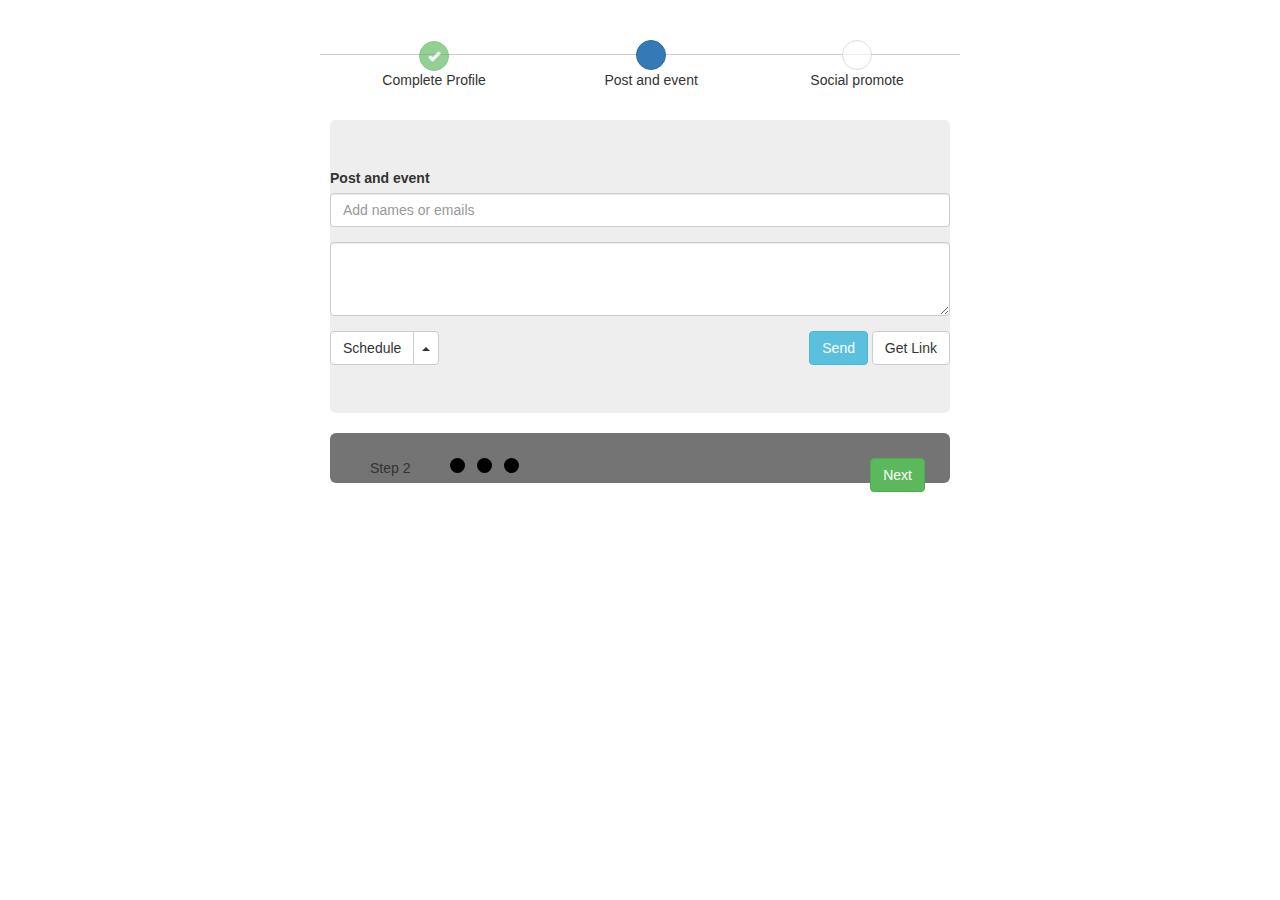
==== index.html @ 74dd5d0d "dos" ====
<!DOCTYPE html>
<html>
  <head>
    <title>Wizard</title>
    <link rel="stylesheet" type="text/css" href="css/bootstrap.css">
    <link rel="stylesheet" href="css/wizard.css">
  </head>
  <body>


<div class="stepwizard col-md-offset-3">
    <div class="stepwizard-row setup-panel">
      <div class="stepwizard-step">
        <a href="#step-1" type="button" class="btn btn-success btn-circle glyphicon glyphicon-ok"  disabled="disabled"></a>
        <p>Complete Profile</p>
      </div>
      <div class="stepwizard-step">
        <a href="#step-2" type="button" class="btn btn-primary btn-circle"></a>
        <p>Post and event</p>
      </div>
      <div class="stepwizard-step">
        <a href="#step-3" type="button" class="btn btn-default btn-circle" disabled="disabled"></a>
        <p>Social promote</p>
      </div>
    </div>
  </div>
 
<div class="jumbotron cajacentral">

    <div class="container">
        <div class="row">
           
        <form>
        <div class="form-group">
         <label>Post and event</label>
        <input type="text" class="form-control" id="" placeholder="Add names or emails">
        </div>

         <div class="form-group">
           <textarea class="form-control" rows="3"></textarea>
         </div>
  
        <div class="btn-group dropup">
            <button type="button" class="btn btn-default">Schedule</button>
            <button type="button" class="btn btn-default dropdown-toggle" data-toggle="dropdown" aria-haspopup="true" aria-expanded="false">
            <span class="caret"></span>
            </div>

            <div class="botones">
                <button type="submit" class="btn btn-info">Send</button>
                <button type="submit" class="btn btn-default">Get Link</button>
            </div>

        </form>
        
        </div>
    </div>
   </div>

       
   <div class="container">
        <div class="row">
            <div class="cajados">             
                
                 <p class="col-md-2">Step 2</p> 
                 <div class="circulo1"></div>
                 <div class="circulo1"></div>
                 <div class="circulo1"></div> 
                    <div class="botonfinal ">
                    <button type="submit" class="btn btn-success btn-group btn-group-lg">Next</button></div>
                
              
      </div>
      </div>
   </div>
      
    


    <script src="//code.jquery.com/jquery-1.11.0.min.js"></script>
    <script src="/js/bootstrap.min.js"></script>
   
   

  </body>
</html>
---- css/wizard.css ----
html {
  font-family: sans-serif;
  -ms-text-size-adjust: 100%;
  -webkit-text-size-adjust: 100%;
}
body{ 
    margin-top:40px; 
}
.cajacentral{
    border-radius: 6px;
    margin: 20px auto;
    width: 620px;
    
}

.botones{

    float: right;
}


.stepwizard-row {
    display: table-row;
}
.stepwizard {
    display: table;
    width: 50%;
    position: relative;
}

.stepwizard-row:before {
    top: 14px;
    bottom: 0;
    position: absolute;
    content: " ";
    width: 100%;
    height: 1px;
    background-color: #ccc;
    z-order: 0;
}
.stepwizard-step {
    display: table-cell;
    text-align: center;
    position: relative;
}
.btn-circle {
    width: 30px;
    height: 30px;
    text-align: center;
    padding: 6px 0;
    font-size: 12px;
    line-height: 1.428571429;
    border-radius: 15px;
}

.cajados{
    border-radius: 6px;
    margin: 0px auto;
    width: 620px;
    background-color: #747474;
    padding: 25px;


}

.botonfinal{

    float: right;

}

.peque{
    height: 12px;
    width: 12px;

}

.linea{
    border: 1px;
    border-color: black;
    height: 1px;
}

.circulo1{

     width: 15px;
     height: 15px;
     -moz-border-radius: 50%;
     -webkit-border-radius: 50%;
     border-radius: 50%;
     background: black;
     float: left;
     margin-right: 12px;
 
  
}
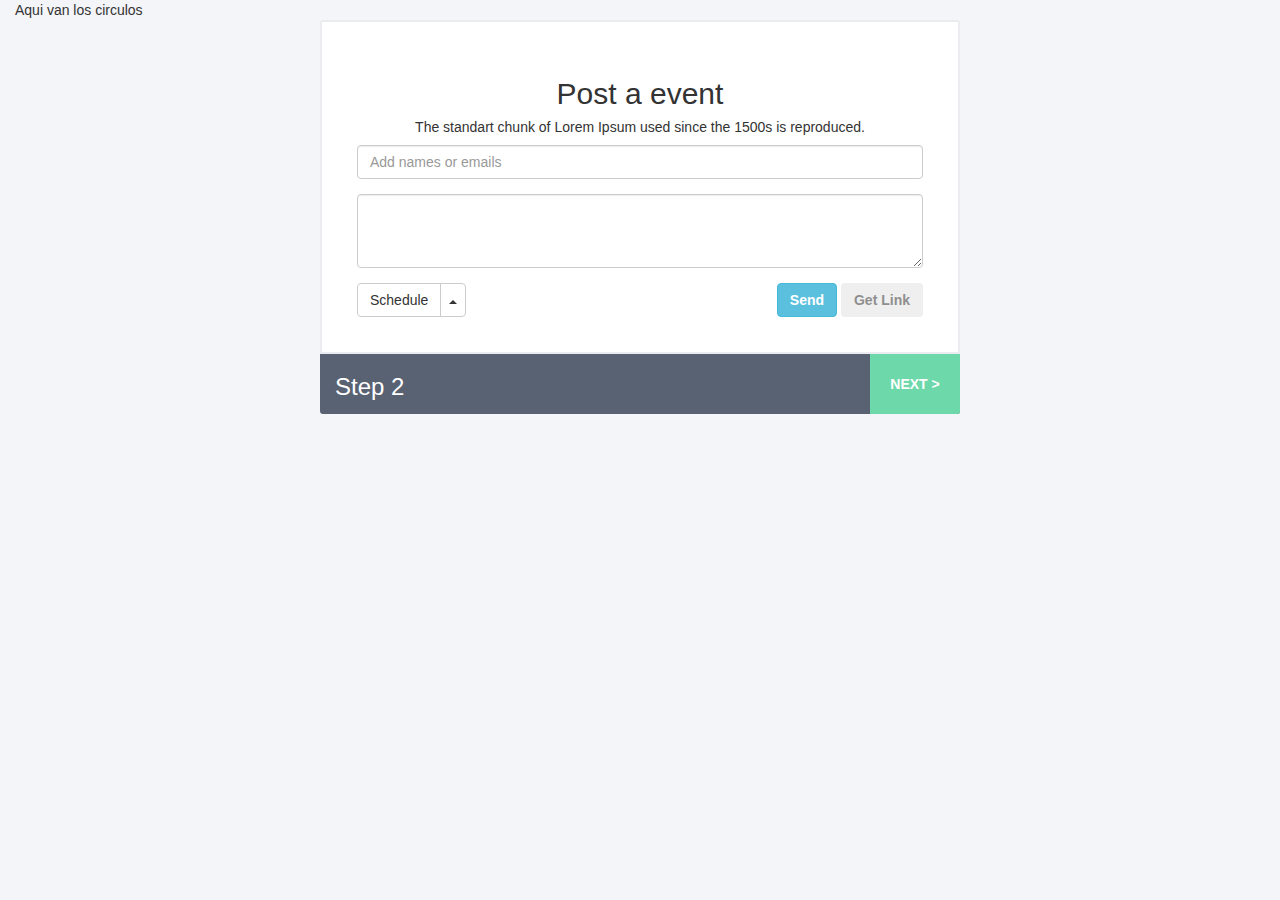
==== commit 137e38e0: "faltan circulos" ====
--- a/index.html
+++ b/index.html
@@ -8,31 +8,20 @@
   <body>
 
 
-<div class="stepwizard col-md-offset-3">
-    <div class="stepwizard-row setup-panel">
-      <div class="stepwizard-step">
-        <a href="#step-1" type="button" class="btn btn-success btn-circle glyphicon glyphicon-ok"  disabled="disabled"></a>
-        <p>Complete Profile</p>
-      </div>
-      <div class="stepwizard-step">
-        <a href="#step-2" type="button" class="btn btn-primary btn-circle"></a>
-        <p>Post and event</p>
-      </div>
-      <div class="stepwizard-step">
-        <a href="#step-3" type="button" class="btn btn-default btn-circle" disabled="disabled"></a>
-        <p>Social promote</p>
-      </div>
+<div class="container-fluid">
+    <div class="row">
+          <div class="col-md-12">
+          Aqui van los circulos
+          </div>  
     </div>
-  </div>
- 
-<div class="jumbotron cajacentral">
 
-    <div class="container">
-        <div class="row">
-           
-        <form>
+    <div class="row">
+        <div class="col-md-6 col-md-offset-3 box">
+          <h2 class="text-center">Post a event</h2>
+          <h5 class="text-center">The standart chunk of Lorem Ipsum  used since the 1500s is reproduced.</h4>
+
+          <form>
         <div class="form-group">
-         <label>Post and event</label>
         <input type="text" class="form-control" id="" placeholder="Add names or emails">
         </div>
 
@@ -45,36 +34,26 @@
             <button type="button" class="btn btn-default dropdown-toggle" data-toggle="dropdown" aria-haspopup="true" aria-expanded="false">
             <span class="caret"></span>
             </div>
+         <div class="botones">
+                <button type="submit" class="btn btn-info"><strong>Send</strong></button>
+                <button type="submit" class="btn btn-gris"><strong>Get Link</strong></button>
+            </div>
+            </form>
+        </div>
+      </div>
 
-            <div class="botones">
-                <button type="submit" class="btn btn-info">Send</button>
-                <button type="submit" class="btn btn-default">Get Link</button>
-            </div>
-
-        </form>
-        
+      <div class="row">
+        <div class="col-md-6 col-md-offset-3 box-bottom">
+          <h3>Step 2</h3>
+          <button class="pull-right box-button"><strong>NEXT ></strong></button>
         </div>
-    </div>
-   </div>
+      </div>
+  
+</div>
 
        
-   <div class="container">
-        <div class="row">
-            <div class="cajados">             
-                
-                 <p class="col-md-2">Step 2</p> 
-                 <div class="circulo1"></div>
-                 <div class="circulo1"></div>
-                 <div class="circulo1"></div> 
-                    <div class="botonfinal ">
-                    <button type="submit" class="btn btn-success btn-group btn-group-lg">Next</button></div>
-                
-              
-      </div>
-      </div>
-   </div>
-      
-    
+   
+
 
 
     <script src="//code.jquery.com/jquery-1.11.0.min.js"></script>
--- a/css/wizard.css
+++ b/css/wizard.css
@@ -1,16 +1,51 @@
-html {
-  font-family: sans-serif;
-  -ms-text-size-adjust: 100%;
-  -webkit-text-size-adjust: 100%;
+body,html{
+  width: 100%;
+  height: 100%;
+  padding: 0px;
+  margin: 0px;
+  background-color: #f4f5f9;
 }
-body{ 
-    margin-top:40px; 
+
+.box{
+  background-color: #FFF;
+  border: 2px solid #ebecf0;
+  border-top-left-radius: 3px;
+  border-top-right-radius: 3px;
+  -moz-border-top-left-radius: 3px;
+  -moz-border-top-right-radius: 3px;
+  -webkit-border-top-left-radius: 3px;
+  -webkit-border-top-right-radius: 3px;
+  padding: 35px;
 }
-.cajacentral{
-    border-radius: 6px;
-    margin: 20px auto;
-    width: 620px;
-    
+
+.box-bottom{
+  background-color: #596273;
+  border-bottom-left-radius: 3px;
+  border-bottom-right-radius: 3px;
+  -moz-border-bottom-left-radius: 3px;
+  -moz-border-bottom-right-radius: 3px;
+  -webkit-border-bottom-left-radius: 3px;
+  -webkit-border-bottom-right-radius: 3px;
+  height: 60px;
+  padding-right: 0px;
+  color: #FFF;
+}
+
+.box-bottom h3{
+  width: auto;
+  display: inline-block;
+}
+
+.box-button{
+  background-color: #6dd8aa;
+  color: #FFF;
+  height: 60px;
+  width: 90px;
+  border: 0px;
+  outline: 0px;
+  border-bottom-right-radius: 3px;
+  -moz-border-bottom-right-radius: 3px;
+  -webkit-border-bottom-right-radius: 3px;
 }
 
 .botones{
@@ -18,80 +53,7 @@
     float: right;
 }
 
-
-.stepwizard-row {
-    display: table-row;
-}
-.stepwizard {
-    display: table;
-    width: 50%;
-    position: relative;
-}
-
-.stepwizard-row:before {
-    top: 14px;
-    bottom: 0;
-    position: absolute;
-    content: " ";
-    width: 100%;
-    height: 1px;
-    background-color: #ccc;
-    z-order: 0;
-}
-.stepwizard-step {
-    display: table-cell;
-    text-align: center;
-    position: relative;
-}
-.btn-circle {
-    width: 30px;
-    height: 30px;
-    text-align: center;
-    padding: 6px 0;
-    font-size: 12px;
-    line-height: 1.428571429;
-    border-radius: 15px;
-}
-
-.cajados{
-    border-radius: 6px;
-    margin: 0px auto;
-    width: 620px;
-    background-color: #747474;
-    padding: 25px;
-
-
-}
-
-.botonfinal{
-
-    float: right;
-
-}
-
-.peque{
-    height: 12px;
-    width: 12px;
-
-}
-
-.linea{
-    border: 1px;
-    border-color: black;
-    height: 1px;
-}
-
-.circulo1{
-
-     width: 15px;
-     height: 15px;
-     -moz-border-radius: 50%;
-     -webkit-border-radius: 50%;
-     border-radius: 50%;
-     background: black;
-     float: left;
-     margin-right: 12px;
- 
-  
-}
-
+.btn-gris{
+ background-color: #EFEFEF;
+ color: #8f8f8f;
+}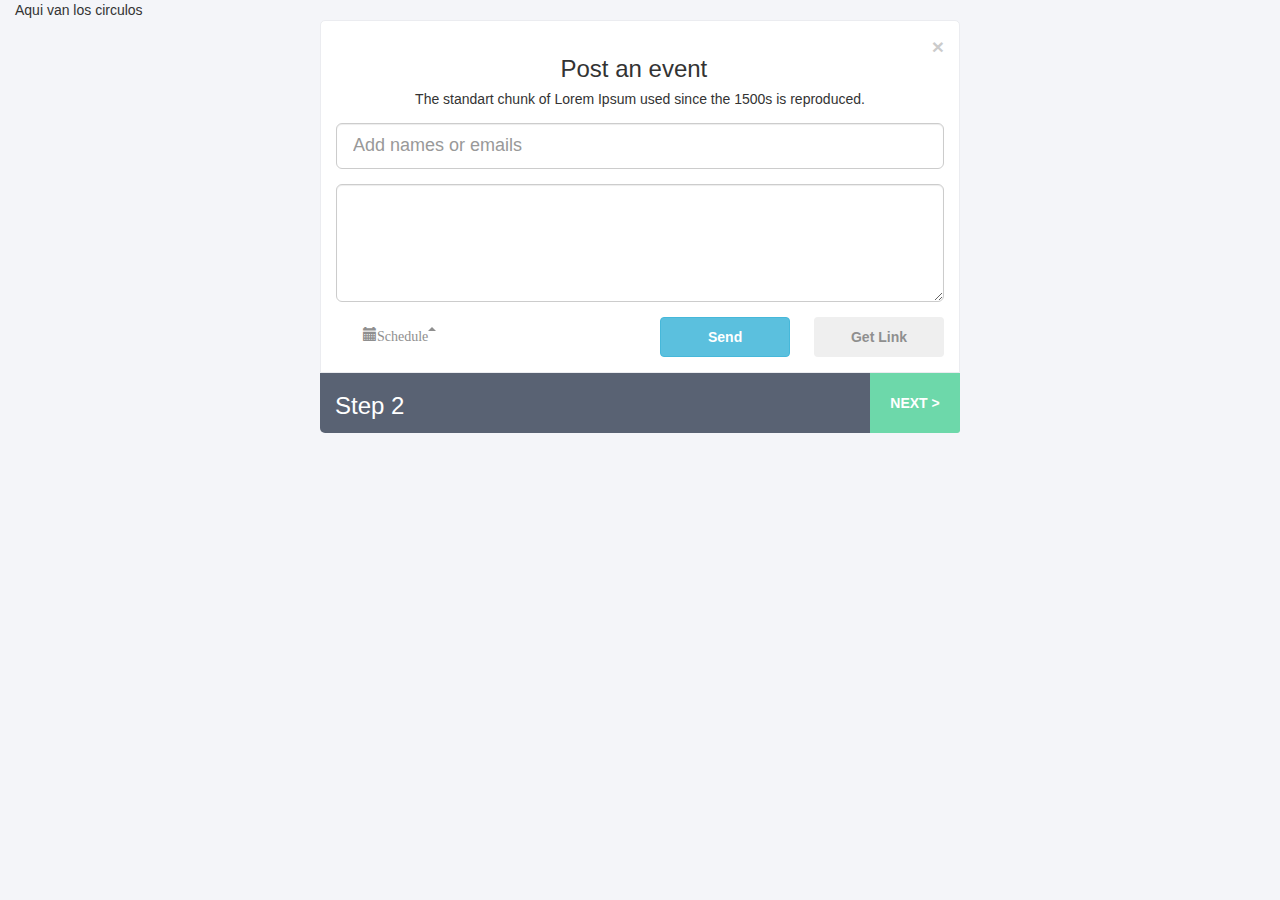
==== commit 9e3fe369: "separar schedule y demas" ====
--- a/index.html
+++ b/index.html
@@ -9,6 +9,7 @@
 
 
 <div class="container-fluid">
+
     <div class="row">
           <div class="col-md-12">
           Aqui van los circulos
@@ -17,25 +18,27 @@
 
     <div class="row">
         <div class="col-md-6 col-md-offset-3 box">
-          <h2 class="text-center">Post a event</h2>
+        <button type="button" class="close" aria-label="Close"><span aria-hidden="true">&times;</span></button>
+          <h3 class="text-center">Post an event</h2>
           <h5 class="text-center">The standart chunk of Lorem Ipsum  used since the 1500s is reproduced.</h4>
 
           <form>
+
         <div class="form-group">
-        <input type="text" class="form-control" id="" placeholder="Add names or emails">
+        <input type="text" class="form-control input-lg" id="" placeholder="Add names or emails" >
         </div>
 
          <div class="form-group">
-           <textarea class="form-control" rows="3"></textarea>
+           <textarea class="form-control input-lg" rows="4"></textarea>
          </div>
-  
-        <div class="btn-group dropup">
-            <button type="button" class="btn btn-default">Schedule</button>
-            <button type="button" class="btn btn-default dropdown-toggle" data-toggle="dropdown" aria-haspopup="true" aria-expanded="false">
-            <span class="caret"></span>
-            </div>
+        <div class="col-md-2 dropup">
+         <button class="btn btn-default schedule dropdown-toggle glyphicon glyphicon-calendar" type="button">Schedule<span class="caret caret-alineado"></span>
+        </button>
+        </div>
+       
+        
          <div class="botones">
-                <button type="submit" class="btn btn-info"><strong>Send</strong></button>
+                <button type="submit" class="btn btn-info btn-azul"><strong>Send</strong></button>
                 <button type="submit" class="btn btn-gris"><strong>Get Link</strong></button>
             </div>
             </form>
--- a/css/wizard.css
+++ b/css/wizard.css
@@ -8,24 +8,24 @@
 
 .box{
   background-color: #FFF;
-  border: 2px solid #ebecf0;
-  border-top-left-radius: 3px;
-  border-top-right-radius: 3px;
-  -moz-border-top-left-radius: 3px;
-  -moz-border-top-right-radius: 3px;
-  -webkit-border-top-left-radius: 3px;
-  -webkit-border-top-right-radius: 3px;
-  padding: 35px;
+  border: 1px solid #ebecf0;
+  border-top-left-radius: 5px;
+  border-top-right-radius: 5px;
+  -moz-border-top-left-radius: 5px;
+  -moz-border-top-right-radius: 5px;
+  -webkit-border-top-left-radius: 5px;
+  -webkit-border-top-right-radius: 5px;
+  padding: 15px;
 }
 
 .box-bottom{
   background-color: #596273;
-  border-bottom-left-radius: 3px;
-  border-bottom-right-radius: 3px;
-  -moz-border-bottom-left-radius: 3px;
-  -moz-border-bottom-right-radius: 3px;
-  -webkit-border-bottom-left-radius: 3px;
-  -webkit-border-bottom-right-radius: 3px;
+  border-bottom-left-radius: 5px;
+  border-bottom-right-radius: 5px;
+  -moz-border-bottom-left-radius: 5px;
+  -moz-border-bottom-right-radius: 5px;
+  -webkit-border-bottom-left-radius: 5px;
+  -webkit-border-bottom-right-radius: 5px;
   height: 60px;
   padding-right: 0px;
   color: #FFF;
@@ -49,11 +49,33 @@
 }
 
 .botones{
-
-    float: right;
+float: right; 
 }
 
 .btn-gris{
  background-color: #EFEFEF;
  color: #8f8f8f;
-}+ width: 130px;
+ height: 40px;
+}
+
+.btn-azul{
+ 
+ width: 130px;
+ height: 40px;
+ margin-right: 20px;
+}
+
+.schedule{
+  border: 0px;
+  color: #8f8f8f;
+
+}
+.form-group{
+  margin-top: 15px;
+}
+
+.caret-alineado{
+  margin-bottom: 8px;
+  
+}
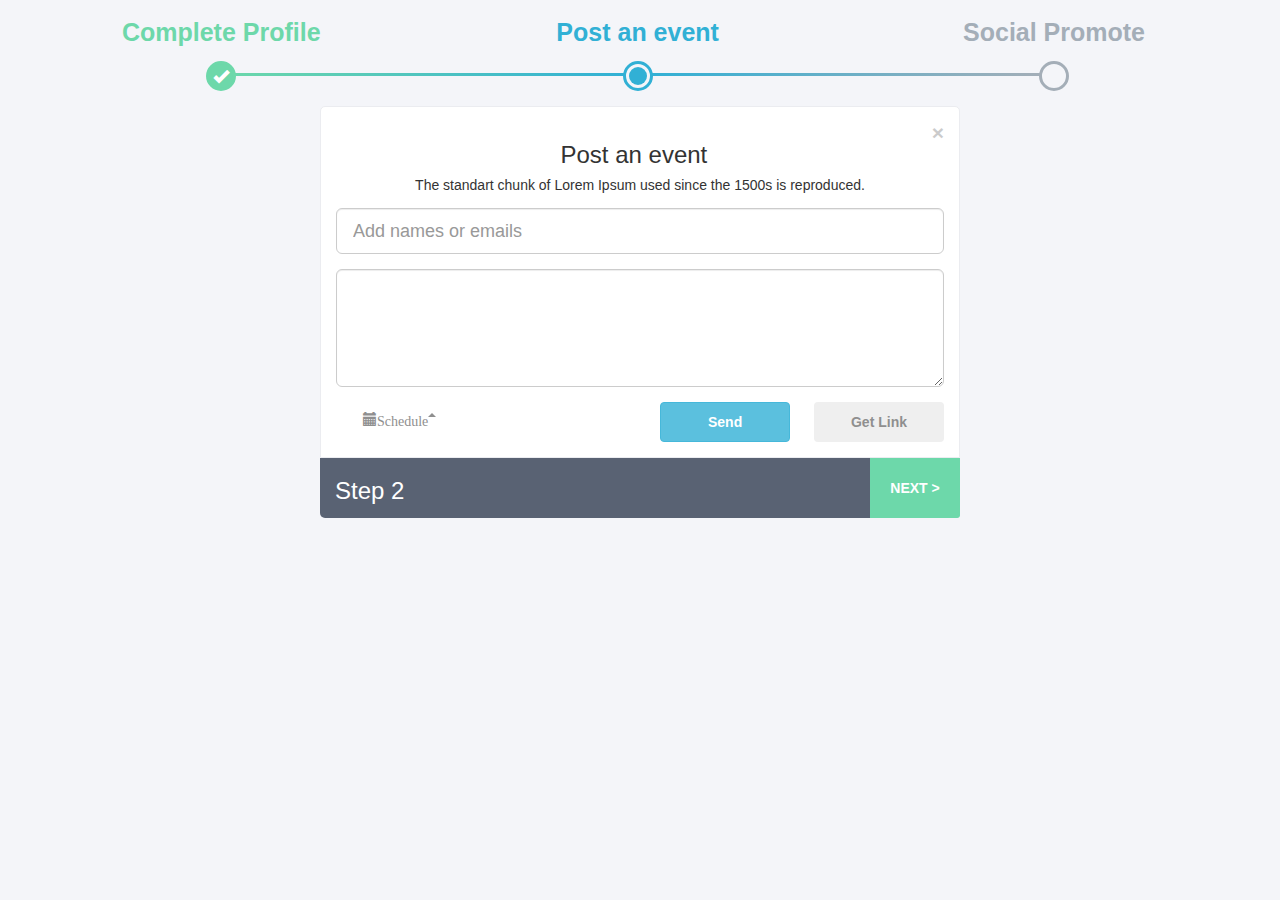
==== commit 18d4d038: "Hecho circiulos superiores" ====
--- a/index.html
+++ b/index.html
@@ -12,8 +12,25 @@
 
     <div class="row">
           <div class="col-md-12">
-          Aqui van los circulos
-          </div>  
+            <ul class="steps">
+              <li class="green">
+                <p>Complete Profile</p>
+                <div>
+                  <i class="glyphicon glyphicon-ok"></i>
+                </div>
+              </li>
+              <li class="blue">
+                <p>Post an event</p>
+                <div>
+                  <div></div>
+                </div>
+              </li>
+              <li class="gray">
+                <p>Social Promote</p>
+                <div></div>
+              </li>
+            </ul>
+          </div>
     </div>
 
     <div class="row">
@@ -35,8 +52,8 @@
          <button class="btn btn-default schedule dropdown-toggle glyphicon glyphicon-calendar" type="button">Schedule<span class="caret caret-alineado"></span>
         </button>
         </div>
-       
-        
+
+
          <div class="botones">
                 <button type="submit" class="btn btn-info btn-azul"><strong>Send</strong></button>
                 <button type="submit" class="btn btn-gris"><strong>Get Link</strong></button>
@@ -51,18 +68,18 @@
           <button class="pull-right box-button"><strong>NEXT ></strong></button>
         </div>
       </div>
-  
+
 </div>
 
-       
-   
+
+
 
 
 
     <script src="//code.jquery.com/jquery-1.11.0.min.js"></script>
     <script src="/js/bootstrap.min.js"></script>
-   
-   
+
+
 
   </body>
-</html>+</html>
--- a/css/wizard.css
+++ b/css/wizard.css
@@ -49,7 +49,7 @@
 }
 
 .botones{
-float: right; 
+float: right;
 }
 
 .btn-gris{
@@ -60,7 +60,7 @@
 }
 
 .btn-azul{
- 
+
  width: 130px;
  height: 40px;
  margin-right: 20px;
@@ -77,5 +77,121 @@
 
 .caret-alineado{
   margin-bottom: 8px;
-  
 }
+
+.steps{
+  list-style: none;
+  padding: 0px;
+  margin-top: 15px;
+}
+
+.steps > li{
+  text-align: left;
+  display:inline-block;
+  position: relative;
+  width: 33%;
+}
+
+.steps > li > p{
+  text-align: center;
+  text-overflow: ellipsis;
+  white-space: nowrap;
+  font-size: 25px;
+  font-weight: bold;
+}
+
+.steps li:last-child {
+  width: 33% !important;
+}
+
+.steps li:last-child:after {
+  width: 0% !important;
+}
+
+.steps li:after{
+  width: 98%;
+  position: absolute;
+  content: "";
+  top: 58px;
+  left: 50%;
+  height: 3px;
+}
+
+.steps li.green > div {
+  background-color: #6dd8aa !important;
+  border: 3px solid #6dd8aa !important;
+}
+
+.steps li.green > div > i {
+  margin-top: 4px;
+}
+
+.steps li.green > p {
+  color: #6dd8aa !important;
+}
+
+.steps li.green:after {
+    background: #6dd8aa;
+    background: -webkit-linear-gradient(left, #6dd8aa, #31b0d5);
+    background: -o-linear-gradient(right, #6dd8aa, #31b0d5);
+    background: -moz-linear-gradient(right, #6dd8aa, #31b0d5);
+    background: linear-gradient(to right, #6dd8aa , #31b0d5);
+}
+
+.steps li.blue > div {
+  border: 3px solid #31b0d5 !important;
+}
+
+.steps li.blue > div > div {
+  background-color: #31b0d5;
+  width: 18px;
+  height: 18px;
+  border-radius: 50%;
+  -moz-boder-radius: 50%;
+  -webkit-border-radius: 50%;
+  margin-top: 3px;
+  display: inline-block;
+}
+
+.steps li.blue > p {
+  color: #31b0d5 !important;
+}
+
+.steps li.blue:after {
+  background: #31b0d5;
+  background: -webkit-linear-gradient(left, #31b0d5, #a4aeb8);
+  background: -o-linear-gradient(right, #31b0d5, #a4aeb8);
+  background: -moz-linear-gradient(right, #31b0d5, #a4aeb8);
+  background: linear-gradient(to right, #31b0d5, #a4aeb8);
+  left: 53%;
+  width: 95%;
+}
+
+.steps li.gray > div {
+  background-color: #transparent !important;
+  border: 3px solid #a4aeb8 !important;
+}
+
+.steps li.gray > p {
+  color: #a4aeb8 !important;
+}
+
+.steps li.gray:after {
+    border-bottom: 3px solid #a4aeb8;
+}
+
+.steps > li > div{
+  border: 3px solid #FFFFFF;
+  border-radius: 50%;
+  -moz-border-radius: 50%;
+  -webkit-border-radius: 50%;
+  width: 30px;
+  height: 30px;
+  margin: 0 auto;
+  font-size: 16px;
+  color: #FFF;
+  text-align: center;
+  position: relative;
+  z-index: 2;
+  overflow: hidden;
+}
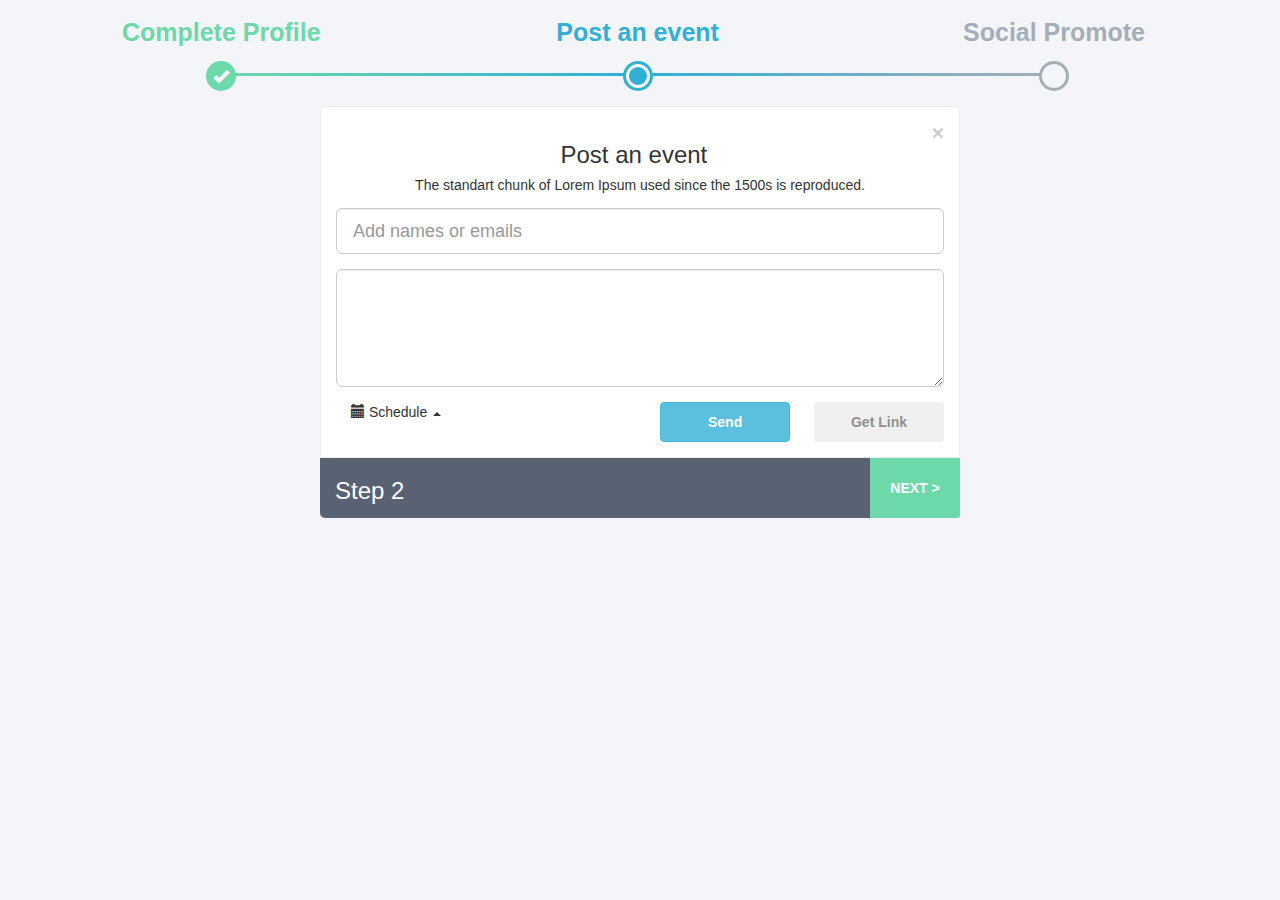
==== commit 9aba5cfb: "Merge pull request #2 from gesanchez/master" ====
--- a/index.html
+++ b/index.html
@@ -48,9 +48,10 @@
          <div class="form-group">
            <textarea class="form-control input-lg" rows="4"></textarea>
          </div>
-        <div class="col-md-2 dropup">
-         <button class="btn btn-default schedule dropdown-toggle glyphicon glyphicon-calendar" type="button">Schedule<span class="caret caret-alineado"></span>
-        </button>
+        <div class="col-md-3 dropup">
+          <i class="glyphicon glyphicon-calendar"></i>
+          <span>Schedule</span>
+          <i class="caret caret-alineado"></i>
         </div>
 
 
--- a/css/wizard.css
+++ b/css/wizard.css
@@ -76,7 +76,6 @@
 }
 
 .caret-alineado{
-  margin-bottom: 8px;
 }
 
 .steps{
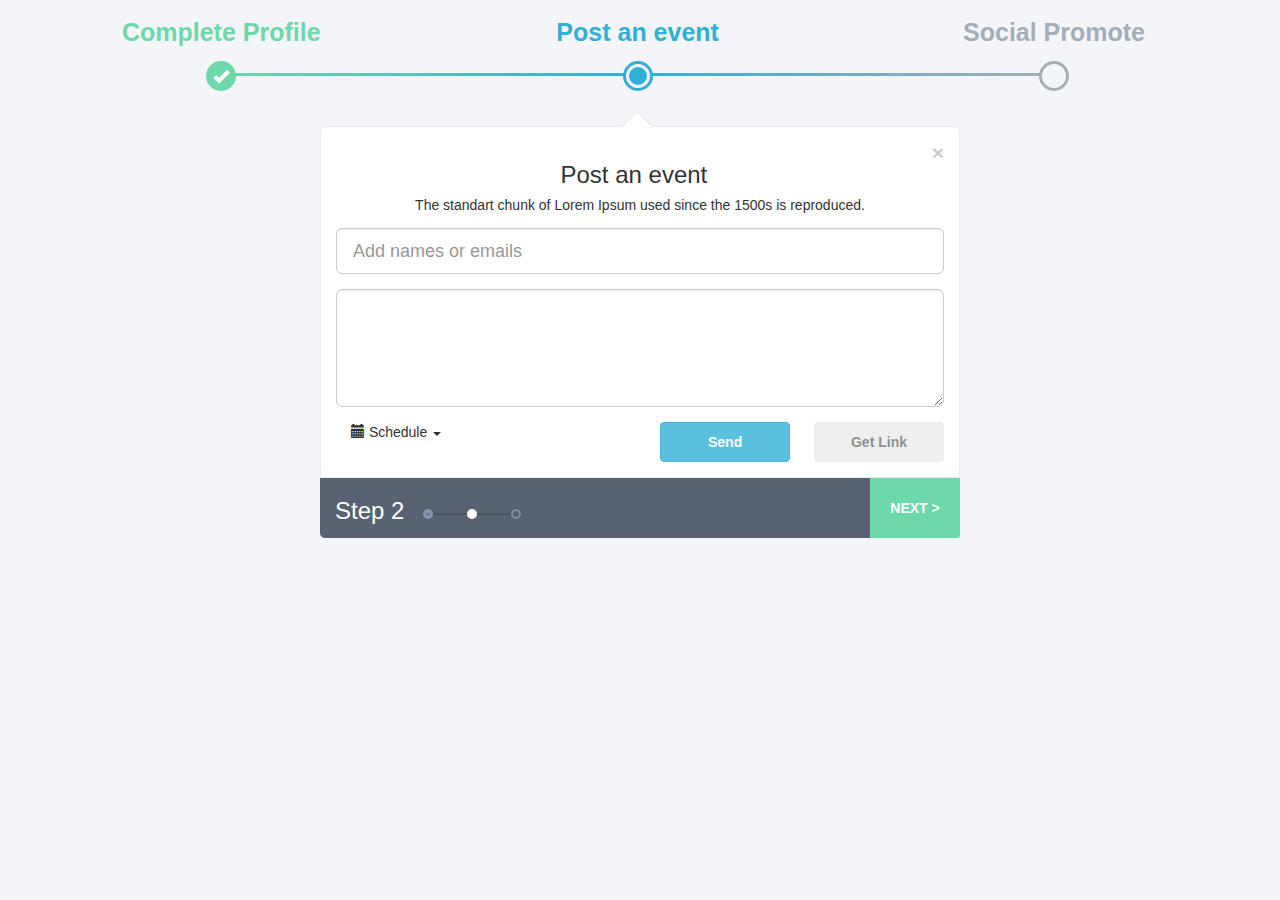
==== commit 3e6be34d: "wizard completo" ====
--- a/index.html
+++ b/index.html
@@ -48,7 +48,7 @@
          <div class="form-group">
            <textarea class="form-control input-lg" rows="4"></textarea>
          </div>
-        <div class="col-md-3 dropup">
+        <div class="col-md-3">
           <i class="glyphicon glyphicon-calendar"></i>
           <span>Schedule</span>
           <i class="caret caret-alineado"></i>
@@ -66,6 +66,29 @@
       <div class="row">
         <div class="col-md-6 col-md-offset-3 box-bottom">
           <h3>Step 2</h3>
+
+
+            <ul class="steps-inferior">
+              <li class="gris-izquierdo">
+                
+                <div>
+                  <i class="glyphicon glyphicon-ok"></i>
+                </div>
+              </li>
+              <li class="blanco">
+                
+                <div>
+                  <div></div>
+                </div>
+              </li>
+              <li class="gris-derecho">
+                
+                <div></div>
+              </li>
+            </ul>
+          
+
+
           <button class="pull-right box-button"><strong>NEXT ></strong></button>
         </div>
       </div>
--- a/css/wizard.css
+++ b/css/wizard.css
@@ -16,6 +16,33 @@
   -webkit-border-top-left-radius: 5px;
   -webkit-border-top-right-radius: 5px;
   padding: 15px;
+  position: relative;
+  margin-top: 20px;
+}
+
+
+.box:after, .box:before {
+  bottom: 100%;
+  left: 50%;
+  border: solid transparent;
+  content: " ";
+  height: 0;
+  width: 0;
+  position: absolute;
+  pointer-events: none;
+}
+
+.box:after {
+  border-color: rgba(136, 183, 213, 0);
+  border-bottom-color: #FFF;
+  border-width: 15px;
+  margin-left: -18px;
+}
+.box:before {
+  border-color: rgba(194, 225, 245, 0);
+  border-bottom-color: #ebecf0;
+  border-width: 17px;
+  margin-left: -20px;
 }
 
 .box-bottom{
@@ -194,3 +221,93 @@
   z-index: 2;
   overflow: hidden;
 }
+
+/* Inferior Step */
+
+.steps-inferior{
+  list-style: none;
+  padding: 0px;
+  margin-top: 15px;
+  display: inline-block;
+}
+
+.steps-inferior > li{
+  text-align: left;
+  display:inline-block;
+  position: relative;
+  width: 40px;
+}
+
+
+.steps-inferior li:last-child:after {
+  width: 0% !important;
+} 
+
+.steps-inferior li:after{
+  width: 98%;
+  position: absolute;
+  content: "";
+  top: 3.5px;
+  left: 50%;
+  height: 2px;
+}
+
+.steps-inferior li.gris-izquierdo > div {
+  background-color: #8395ad !important;
+  border: 3px solid #8395ad !important; */
+}
+
+.steps-inferior li.gris-izquierdo > div > i {
+    font-size: 4px;
+    position: absolute;
+    top: 0px;
+    left: 0px;
+    color: #596273;
+
+}
+
+.steps-inferior li.gris-izquierdo:after {
+    background: #4a5364;
+    
+}
+
+
+.steps-inferior li.blanco > div {
+ 
+  background: #fff;
+
+}
+
+
+/* Linea peq de abajo */
+.steps-inferior li.blanco:after {
+  background: #4a5364;
+  left: 53%;
+  width: 95%; 
+}
+
+.steps-inferior li.gris-derecho > div {
+  background-color: #596273 !important;
+  border: 2px solid #808b9d !important;
+}
+
+
+.steps-inferior li.gris-derecho:after {
+    border-bottom: 3px solid #a4aeb8;
+}
+
+.steps-inferior > li > div{
+  border: 3px solid #FFFFFF;
+  border-radius: 50%;
+  -moz-border-radius: 50%;
+  -webkit-border-radius: 50%;
+  width: 10px;
+  height: 10px;
+  margin: 0 auto;
+  font-size: 16px;
+  color: #FFF;
+  text-align: center;
+  position: relative;
+  z-index: 2;
+  overflow: hidden;
+}
